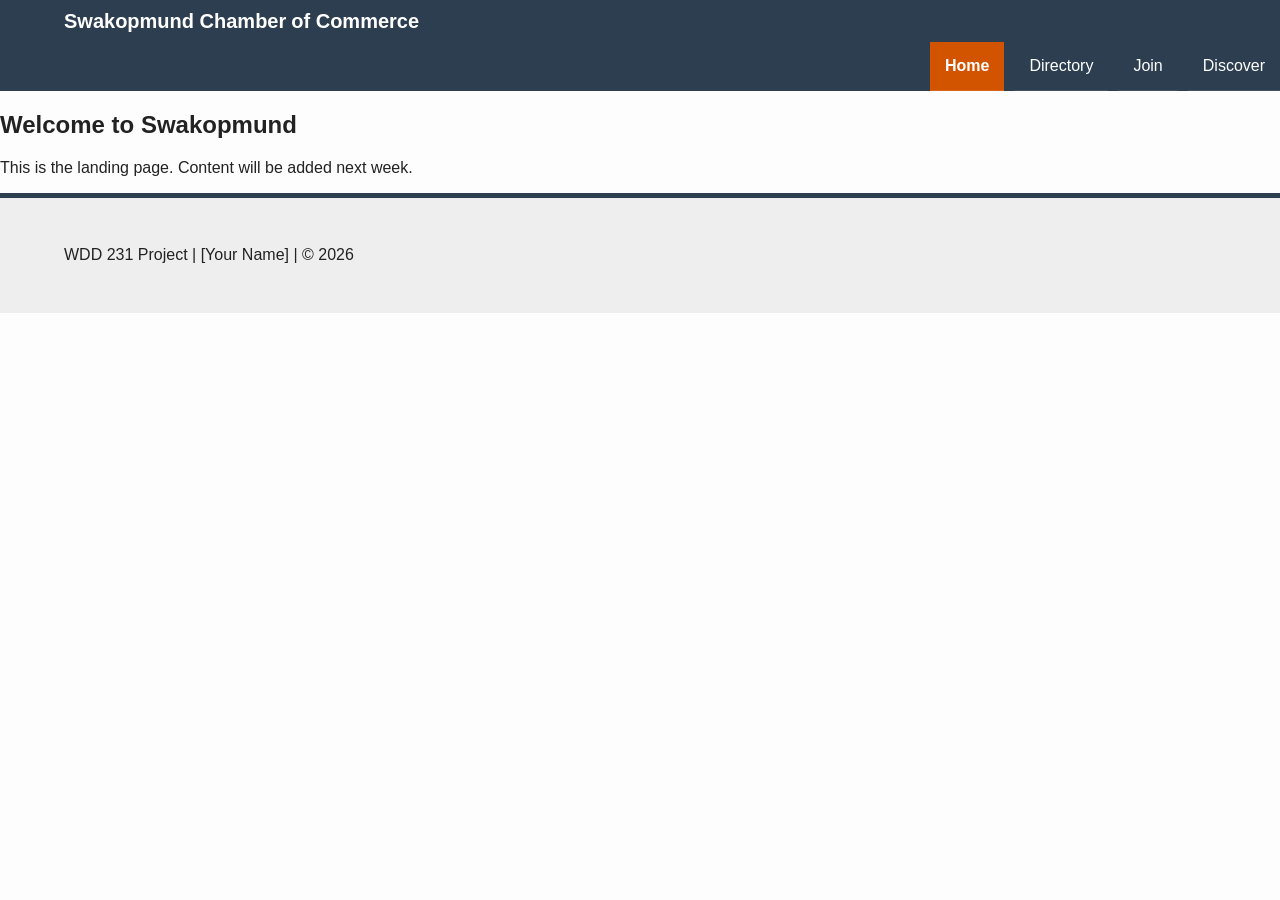
==== chamber/index.html @ aba09dcb "finishind directory" ====
<!DOCTYPE html>
<html lang="en-US">
<head>
    <meta charset="UTF-8">
    <meta name="viewport" content="width=device-width, initial-scale=1.0">
    <title>Home | Swakopmund Chamber of Commerce</title>
    <link rel="stylesheet" href="../styles/normalize.css">
    <link rel="stylesheet" href="styles/small.css">
    <link rel="stylesheet" href="styles/larger.css" media="(min-width: 700px)">
</head>
<body>
    <header>
        <div class="header-content">
            <h1>Swakopmund Chamber <br><span>of Commerce</span></h1>
            <button id="hamburger-menu" aria-label="Toggle menu">☰</button>
        </div>
        <nav>
            <ul id="primary-nav">
                <li><a href="index.html" class="active">Home</a></li>
                <li><a href="directory.html">Directory</a></li>
                <li><a href="join.html">Join</a></li>
                <li><a href="discover.html">Discover</a></li>
            </ul>
        </nav>
    </header>
    <main>
        <h2>Welcome to Swakopmund</h2>
        <p>This is the landing page. Content will be added next week.</p>
    </main>
    <footer>
        <p>WDD 231 Project | [Your Name] | &copy; <span id="copyright-year"></span></p>
    </footer>
    <script src="scripts/directory.js"></script>
</body>
</html>
---- chamber/styles/small.css ----
:root {
    --primary-color: #2c3e50;
    --accent-color: #d35400;
    --bg-color: #fdfdfd;
    --text-color: #222;
}

body { 
    font-family: 'Segoe UI', Roboto, sans-serif; 
    margin: 0; 
    background: var(--bg-color); 
    color: var(--text-color); 
}

/* --- Header: Mobile Layout --- */
.header-content {
    display: flex;              /* CHANGE from grid → flex */
    justify-content: space-between;
    align-items: center;
    background-color: var(--primary-color);
    color: white;
    padding: 10px 15px;
}

.logo-title-group {
    display: flex;
    align-items: flex-start; /* KEY FIX */
    gap: 10px;
    flex: 0 1 auto; /* allows it to shrink */
}

.logo {
    width: 50px;
    height: auto;
    margin-top: 2px; /* tiny tweak for visual alignment */
}

header h1 { 
    font-size: 1rem; 
    margin: 0; 
    line-height: 1.1;
}

header h1 span { 
    font-weight: bold; 
    display: block; /* Forces "of Commerce" to next line as per wireframe */
}

/* Container for Dark Mode and Hamburger */
.mobile-controls {
    display: flex;
    align-items: center;
    gap: 4px;
    flex: 0 0 auto; /* prevents stretching */
}

.mobile-controls button {
    margin: 0;
    padding: 0;
}

/* Hide the desktop dark mode button on small screens */
.nav-dark-mode {
    display: none;
}

/* Touch Targets: 44px x 44px (Course Requirement) */
#hamburger-menu, .dark-mode-btn {
    width: 44px;
    height: 44px;
    background: none;
    border: none;
    color: white;
    font-size: 1.5rem;
    cursor: pointer;
    display: flex;
    align-items: center;
    justify-content: center;
}

#primary-nav {
    display: none; /* Hidden by default on mobile */
    list-style: none;
    padding: 0;
    margin: 0;
    background: #34495e;
}

/* Class added by JavaScript to show the menu */
#primary-nav.open {
    display: block;
}

#primary-nav li a {
    display: block;
    padding: 15px;
    color: white;
    text-decoration: none;
    text-align: center;
    border-bottom: 1px solid rgba(255,255,255,0.1);
}

#primary-nav li a.active {
    background: var(--accent-color);
    font-weight: bold;
}

/* --- Directory Grid/List Views --- */
#directory-listing.grid { display: grid; grid-template-columns: 1fr; gap: 1.5rem; padding: 1.5rem; }
#directory-listing.grid section { background: white; border: 1px solid #ddd; padding: 1rem; text-align: center; box-shadow: 0 2px 5px rgba(0,0,0,0.1); }
#directory-listing.grid img { width: 150px; height: auto; margin-bottom: 10px; }

#directory-listing.list { display: flex; flex-direction: column; padding: 1rem; }
#directory-listing.list section { display: block; padding: 10px; border-bottom: 1px solid #ccc; }
#directory-listing.list img { display: none; } 

/* --- Footer: Wireframe Alignment (Left Text, Centered Icons) --- */
footer { 
    background: #eee; 
    padding: 2rem 1.5rem; 
    border-top: 5px solid var(--primary-color); 
    display: flex;
    flex-direction: column;
    gap: 1.5rem;
}

.footer-contact {
    text-align: left; 
    line-height: 1.6;
}

.footer-social {
    text-align: center; 
    display: flex;
    justify-content: center;
    gap: 15px;
}

.footer-social img { width: 44px; height: 44px; }

.footer-meta {
    text-align: left; 
    font-size: 0.85rem;
    line-height: 1.5;
    border-top: 1px solid #ccc;
    padding-top: 1rem;
}
---- chamber/styles/larger.css ----
@media (min-width: 700px) {

    header {
        background-color: var(--primary-color);
    }

    .header-content {
        display: grid;
        grid-template-columns: auto 1fr auto; 
        align-items: center;
        padding: 10px 5%;
        gap: 20px;
        max-width: 1200px;
        margin: 0 auto;
    }

    .logo-title-group {
        grid-column: 1;
    }

    nav {
        display: flex;
        justify-content: flex-end; 
        align-items: center;
        grid-column: 2;
    }

    .header-controls {
        grid-column: 3;
        display: flex;
        align-items: center;
        margin-left: 15px;
    }

    #hamburger-menu { 
        display: none !important; 
    }

    header h1 {
        white-space: nowrap;
        font-size: 1.25rem;
        display: flex;
        align-items: center;
        gap: 5px;
    }

    header h1 span {
        display: inline;
        font-size: inherit;
        font-weight: inherit;
    }

    nav ul {
        display: flex !important; 
        background: none !important;
        list-style: none;
        margin: 0;
        padding: 0;
        gap: 10px;
        align-items: center;
    }

    nav a {
        padding: 10px 15px;
        color: white;
        text-decoration: none;
    }

    nav a:hover {
        text-decoration: underline;
    }
}

    /* --- Directory Grid (No changes) --- */
    #directory-listing.grid {
        grid-template-columns: repeat(auto-fit, minmax(300px, 1fr));
    }

    /* --- Footer (No changes) --- */
    footer {
        display: grid;
        grid-template-columns: 1fr 1fr 1fr;
        align-items: center;
        text-align: left;
        padding: 2rem 5%;
        gap: 20px;
    }

    .footer-contact {
        grid-column: 1;
    }

    .footer-social {
        grid-column: 2;
        text-align: center;
    }

    .footer-meta {
        grid-column: 3;
        text-align: right;
        border-top: none;
        padding-top: 0;
    }
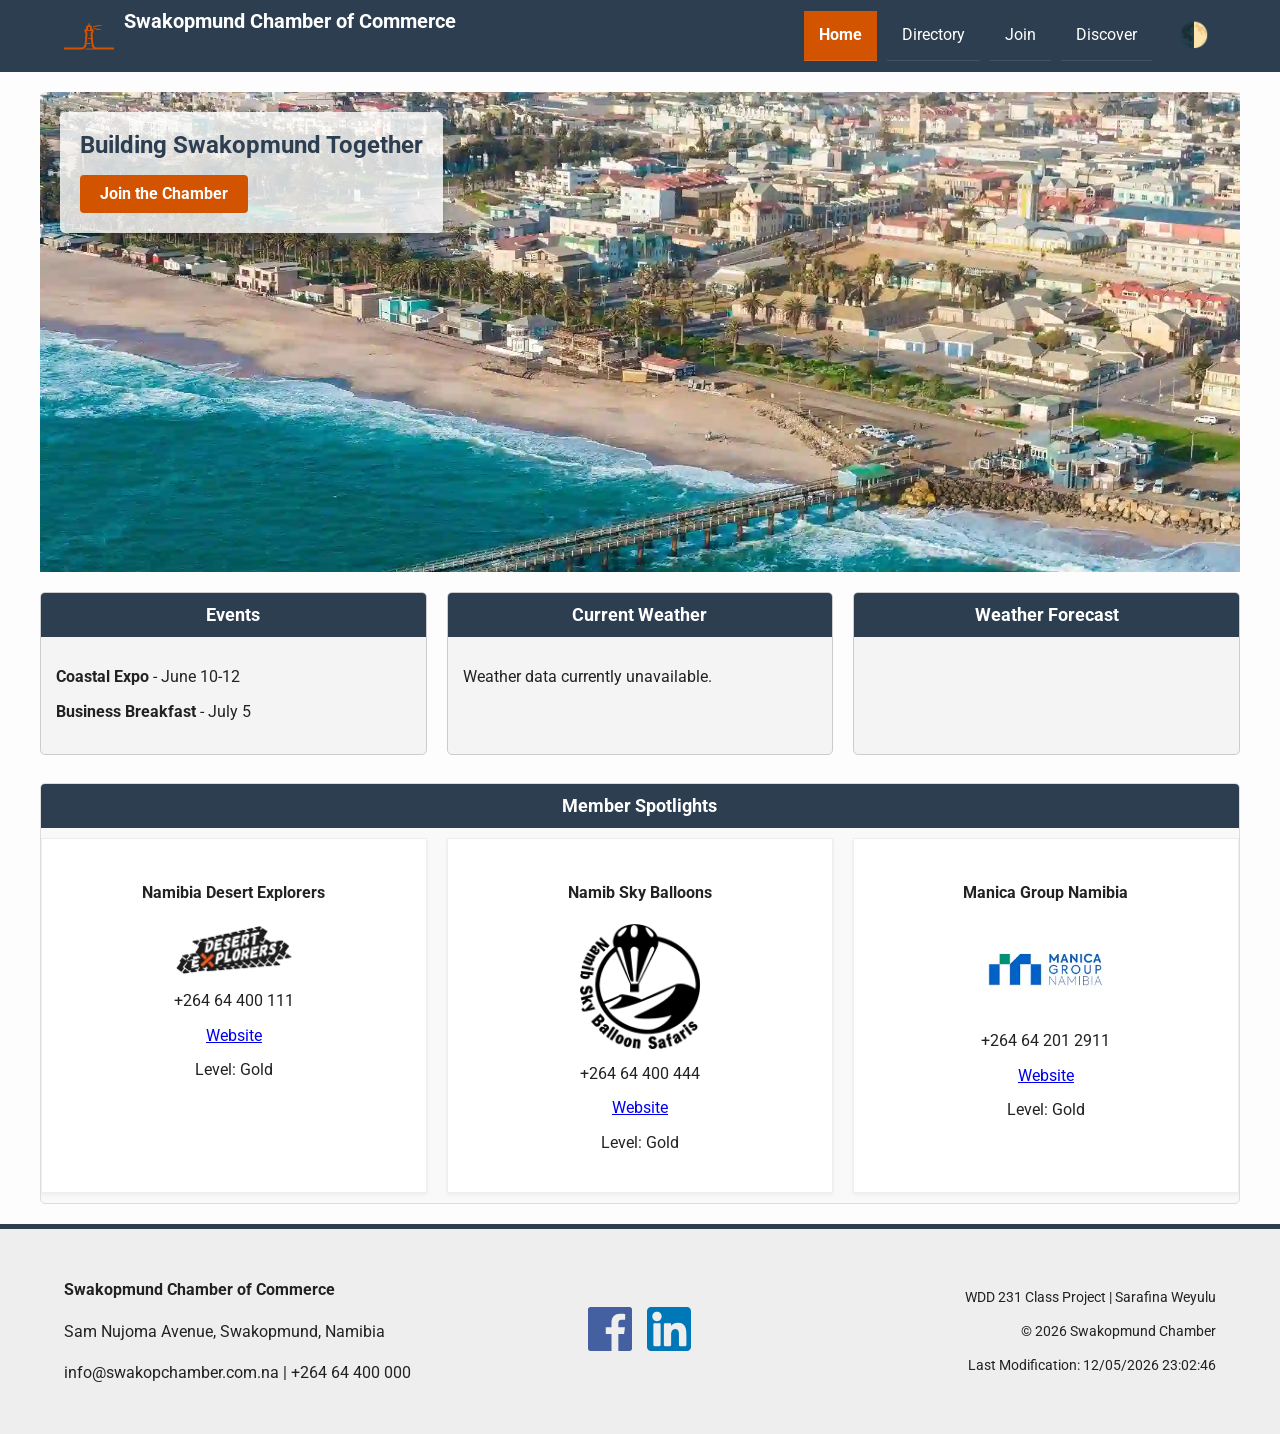
==== commit c6ad824f: "week 3 and week 4" ====
--- a/chamber/index.html
+++ b/chamber/index.html
@@ -4,32 +4,123 @@
     <meta charset="UTF-8">
     <meta name="viewport" content="width=device-width, initial-scale=1.0">
     <title>Home | Swakopmund Chamber of Commerce</title>
+    <meta name="description" content="Welcome to the Swakopmund Chamber of Commerce. Empowering businesses in the Erongo region.">
+    <meta name="author" content="Sarafina Weyulu">
+    <link rel="icon" href="images/favicon.png">
+
+    <!-- Facebook Open Graph Meta Tags -->
+    <meta property="og:title" content="Swakopmund Chamber of Commerce Home">
+    <meta property="og:type" content="website">
+    <meta property="og:description" content="Official home page for Swakopmund's business community. Connect, grow, and thrive with us.">
+    <meta property="og:image" content="https://Sara-ndeshi.github.io/wdd231/chamber/images/chamber-logo.webp">
+    <meta property="og:url" content="https://github.io">
+    <meta property="og:site_name" content="Swakopmund Chamber of Commerce">
+    
+    <!-- Google Fonts -->
+    <link rel="preconnect" href="https://fonts.googleapis.com">
+    <link rel="preconnect" href="https://fonts.gstatic.com" crossorigin>
+    <link href="https://fonts.googleapis.com/css2?family=Roboto:wght@300;400;500;700&display=swap" rel="stylesheet">
+    
+    <!-- Stylesheets -->
     <link rel="stylesheet" href="../styles/normalize.css">
     <link rel="stylesheet" href="styles/small.css">
     <link rel="stylesheet" href="styles/larger.css" media="(min-width: 700px)">
+
+    <!-- JavaScript (Type Module for Week 3) -->
+    <script src="scripts/home.mjs" type="module"></script>
 </head>
 <body>
     <header>
         <div class="header-content">
-            <h1>Swakopmund Chamber <br><span>of Commerce</span></h1>
-            <button id="hamburger-menu" aria-label="Toggle menu">☰</button>
+            <div class="logo-title-group">
+                <img src="images/chamber-logo.webp" alt="Swakopmund Chamber Logo" class="logo" width="50" height="50">
+                <h1>Swakopmund Chamber <span>of Commerce</span></h1>
+            </div>
+
+            <nav aria-label="Main Navigation">
+                <button id="hamburger-menu" aria-label="Open Menu">☰</button>
+                <ul id="primary-nav">
+                    <li><a href="index.html" class="active">Home</a></li>
+                    <li><a href="directory.html">Directory</a></li>
+                    <li><a href="join.html">Join</a></li>
+                    <li><a href="discover.html">Discover</a></li>
+                    <li class="nav-dark-mode"><button class="dark-mode-btn">🌓</button></li>
+                </ul>
+            </nav>
+
+            <div class="mobile-controls">
+                <button class="dark-mode-btn">🌓</button>
+            </div>
         </div>
-        <nav>
-            <ul id="primary-nav">
-                <li><a href="index.html" class="active">Home</a></li>
-                <li><a href="directory.html">Directory</a></li>
-                <li><a href="join.html">Join</a></li>
-                <li><a href="discover.html">Discover</a></li>
-            </ul>
-        </nav>
     </header>
-    <main>
-        <h2>Welcome to Swakopmund</h2>
-        <p>This is the landing page. Content will be added next week.</p>
+
+    <main id="home-content">
+        <!-- Hero Section with Call to Action -->
+        <section class="hero">
+            <picture>
+                <source srcset="images/hero-large.webp" media="(min-width: 700px)">
+                <img src="images/hero-small.webp" alt="Swakopmund Beach Front" width="1000" height="400">
+            </picture>
+            <div class="hero-label">
+                <h2>Building Swakopmund Together</h2>
+                <a href="join.html" class="cta-btn">Join the Chamber</a>
+            </div>
+        </section>
+
+        <div class="home-grid">
+            <!-- Events Section -->
+            <section class="card">
+                <h3>Events</h3>
+                <div class="card-content">
+                    <p><strong>Coastal Expo</strong> - June 10-12</p>
+                    <p><strong>Business Breakfast</strong> - July 5</p>
+                </div>
+            </section>
+            
+            <!-- Weather Section (Filled by JS) -->
+            <section class="card weather">
+                <h3>Current Weather</h3>
+                <div id="weather-info" class="card-content">
+                    <!-- Current weather data here -->
+                </div> 
+            </section>
+
+            <section class="card weather">
+                <h4>Weather Forecast</h4>
+                <div id="forecast" class="card-content">
+                    <!-- Forecast data here -->
+                </div>
+            </section>
+                
+            <!-- Spotlight Section (Filled by JS) -->
+            <section id="spotlights">
+                <h3>Member Spotlights</h3>
+                <div id="business-spotlights">
+                    <!-- 2-3 Dynamic Gold/Silver members here -->
+                </div>
+            </section>
+        </div>
     </main>
+
     <footer>
-        <p>WDD 231 Project | [Your Name] | &copy; <span id="copyright-year"></span></p>
+        <div class="footer-contact">
+            <p><strong>Swakopmund Chamber of Commerce</strong></p>
+            <p>Sam Nujoma Avenue, Swakopmund, Namibia</p>
+            <p>info@swakopchamber.com.na | +264 64 400 000</p>
+        </div>
+        <div class="footer-social">
+            <a href="https://www.facebook.com/swkmun" target="_blank" aria-label="Visit our Facebook page">
+                <img src="images/fb-icon.svg" alt="Facebook" width="44" height="44">
+            </a>
+            <a href="https://www.linkedin.com/company/municipality-of-swakopmund/" target="_blank" aria-label="Visit our LinkedIn page">
+                <img src="images/li-icon.svg" alt="LinkedIn" width="44" height="44">
+            </a>
+        </div>
+        <div class="footer-meta">
+            <p>WDD 231 Class Project | Sarafina Weyulu</p>
+            <p>&copy; <span id="copyright-year"></span> Swakopmund Chamber</p>
+            <p>Last Modification: <span id="last-modified"></span></p>
+        </div>
     </footer>
-    <script src="scripts/directory.js"></script>
 </body>
 </html>
--- a/chamber/styles/small.css
+++ b/chamber/styles/small.css
@@ -14,7 +14,7 @@
 
 /* --- Header: Mobile Layout --- */
 .header-content {
-    display: flex;              /* CHANGE from grid → flex */
+    display: flex;
     justify-content: space-between;
     align-items: center;
     background-color: var(--primary-color);
@@ -24,15 +24,15 @@
 
 .logo-title-group {
     display: flex;
-    align-items: flex-start; /* KEY FIX */
+    align-items: flex-start;
     gap: 10px;
-    flex: 0 1 auto; /* allows it to shrink */
+    flex: 0 1 auto;
 }
 
 .logo {
     width: 50px;
     height: auto;
-    margin-top: 2px; /* tiny tweak for visual alignment */
+    margin-top: 2px;
 }
 
 header h1 { 
@@ -43,15 +43,15 @@
 
 header h1 span { 
     font-weight: bold; 
-    display: block; /* Forces "of Commerce" to next line as per wireframe */
-}
-
-/* Container for Dark Mode and Hamburger */
+    display: block;
+}
+
+/* Mobile controls */
 .mobile-controls {
     display: flex;
     align-items: center;
     gap: 4px;
-    flex: 0 0 auto; /* prevents stretching */
+    flex: 0 0 auto;
 }
 
 .mobile-controls button {
@@ -59,13 +59,14 @@
     padding: 0;
 }
 
-/* Hide the desktop dark mode button on small screens */
+/* Hide desktop dark mode button on small screens */
 .nav-dark-mode {
     display: none;
 }
 
-/* Touch Targets: 44px x 44px (Course Requirement) */
-#hamburger-menu, .dark-mode-btn {
+/* Buttons */
+#hamburger-menu,
+.dark-mode-btn {
     width: 44px;
     height: 44px;
     background: none;
@@ -78,15 +79,15 @@
     justify-content: center;
 }
 
+/* Navigation */
 #primary-nav {
-    display: none; /* Hidden by default on mobile */
+    display: none;
     list-style: none;
     padding: 0;
     margin: 0;
     background: #34495e;
 }
 
-/* Class added by JavaScript to show the menu */
 #primary-nav.open {
     display: block;
 }
@@ -105,16 +106,45 @@
     font-weight: bold;
 }
 
-/* --- Directory Grid/List Views --- */
-#directory-listing.grid { display: grid; grid-template-columns: 1fr; gap: 1.5rem; padding: 1.5rem; }
-#directory-listing.grid section { background: white; border: 1px solid #ddd; padding: 1rem; text-align: center; box-shadow: 0 2px 5px rgba(0,0,0,0.1); }
-#directory-listing.grid img { width: 150px; height: auto; margin-bottom: 10px; }
-
-#directory-listing.list { display: flex; flex-direction: column; padding: 1rem; }
-#directory-listing.list section { display: block; padding: 10px; border-bottom: 1px solid #ccc; }
-#directory-listing.list img { display: none; } 
-
-/* --- Footer: Wireframe Alignment (Left Text, Centered Icons) --- */
+/* Directory */
+#directory-listing.grid { 
+    display: grid; 
+    grid-template-columns: 1fr; 
+    gap: 1.5rem; 
+    padding: 1.5rem; 
+}
+
+#directory-listing.grid section { 
+    background: white; 
+    border: 1px solid #ddd; 
+    padding: 1rem; 
+    text-align: center; 
+    box-shadow: 0 2px 5px rgba(0,0,0,0.1); 
+}
+
+#directory-listing.grid img { 
+    width: 150px; 
+    height: auto; 
+    margin-bottom: 10px; 
+}
+
+#directory-listing.list { 
+    display: flex; 
+    flex-direction: column; 
+    padding: 1rem; 
+}
+
+#directory-listing.list section { 
+    display: block; 
+    padding: 10px; 
+    border-bottom: 1px solid #ccc; 
+}
+
+#directory-listing.list img { 
+    display: none; 
+}
+
+/* Footer */
 footer { 
     background: #eee; 
     padding: 2rem 1.5rem; 
@@ -136,7 +166,10 @@
     gap: 15px;
 }
 
-.footer-social img { width: 44px; height: 44px; }
+.footer-social img { 
+    width: 44px; 
+    height: 44px; 
+}
 
 .footer-meta {
     text-align: left; 
@@ -144,4 +177,191 @@
     line-height: 1.5;
     border-top: 1px solid #ccc;
     padding-top: 1rem;
+}
+
+/* Hero & CTA */
+.hero { position: relative; width: 100%; }
+.hero img { width: 100%; height: auto; object-fit: cover; }
+.hero-cta {
+    position: absolute; top: 15%; right: 5%;
+    background: var(--accent-color); color: white;
+    padding: 12px 20px; text-decoration: none;
+    border-radius: 5px; font-weight: bold;
+    box-shadow: 0 4px 10px rgba(0,0,0,0.3);
+}
+
+/* --- Cards & General Grid Container --- */
+.home-grid { 
+    padding: 1rem; 
+    display: grid; 
+    grid-template-columns: 1fr; /* Default to 1 column for mobile */
+    gap: 1rem; 
+}
+
+.card, #spotlights { 
+    background: #f9f9f9; 
+    border: 1px solid #ddd; 
+    border-radius: 5px; 
+    overflow: hidden; 
+    display: flex;
+    flex-direction: column;
+}
+
+/* This targets h3 and h4 to ensure "Current Weather" and "Forecast" headers match */
+.card h3, 
+.card h4, 
+#spotlights h3 { 
+    background-color: var(--primary-color); 
+    color: white; 
+    margin: 0; 
+    padding: 12px; 
+    text-align: center;
+    font-size: 1.1rem;
+}
+
+.card-content { 
+    padding: 15px; 
+    flex-grow: 1; /* Ensures the content fills the card */
+}
+
+/* --- Spotlight Individual Cards --- */
+.spotlight-card { 
+    background: white; 
+    border: 1px solid #eee; 
+    padding: 1.5rem; 
+    text-align: center;
+    box-shadow: 0 2px 4px rgba(0,0,0,0.05);
+}
+
+.spotlight-card img { 
+    max-width: 120px; 
+    height: auto; 
+    margin: 0 auto 10px auto; 
+    display: block;
+}
+
+.hero {
+    position: relative;
+    width: 100%;
+    max-width: 1200px; /* Limits how wide it gets on big screens */
+    margin: 20px auto; /* 20px space on top/bottom, 'auto' centers it */
+    overflow: hidden;
+}
+
+.hero img {
+    width: 100%;
+    height: auto;
+    display: block; /* Removes a tiny gap below images */
+}
+
+.hero-label {
+    position: absolute;
+    top: 20px;
+    left: 20px;
+    background: rgba(255, 255, 255, 0.8); /* Semi-transparent white */
+    padding: 20px; /* Space INSIDE the box around your text */
+    border-radius: 5px;
+    box-shadow: 0 4px 8px rgba(0,0,0,0.2);
+}
+
+.hero-label h2 {
+    margin: 0 0 15px 0; /* Space only below the heading */
+    color: var(--primary-color);
+    font-size: 1.5rem;
+}
+
+/* The CTA Button inside the label */
+.cta-btn {
+    display: inline-block;
+    background-color: var(--accent-color);
+    color: white;
+    padding: 10px 20px; /* Space inside the button */
+    text-decoration: none;
+    font-weight: bold;
+    border-radius: 4px;
+    transition: background 0.3s;
+}
+
+.cta-btn:hover {
+    background-color: #e67e22; 
+}
+
+/* Layout for Mobile */
+#discover-layout {
+    display: grid;
+    grid-template-columns: 1fr;
+    gap: 20px;
+    padding: 10px;
+    background-color: var(--bg-color); 
+}
+
+.message-banner {
+    background-color: var(--primary-color);
+    color: white;
+    padding: 15px;
+    text-align: center;
+    border-radius: 5px;
+}
+
+/* --- Horizontal Card Styling --- */
+.discover-card {
+    background: white; /* Clean white background for card content */
+    border: 1px solid #ddd;
+    border-radius: 8px;
+    display: grid;
+    /* Column 1: Image (120px) | Column 2: Content (rest of space) */
+    grid-template-columns: 120px 1fr;
+    overflow: hidden; 
+    text-align: left; 
+    box-shadow: 0 2px 5px rgba(0,0,0,0.1);
+}
+
+.discover-card img {
+    width: 120px;
+    height: 120px; 
+    object-fit: cover; 
+    display: block;
+}
+
+/* Content Grouping */
+.card-details {
+    padding: 10px 15px;
+    display: flex;
+    flex-direction: column;
+    justify-content: center;
+}
+
+.discover-card h2 {
+    margin: 0 0 5px 0;
+    font-size: 1.1rem;
+    color: var(--primary-color); 
+}
+
+.discover-card p {
+    margin: 0 0 8px 0;
+    font-size: 0.85rem;
+    line-height: 1.3;
+    color: var(--text-color); 
+}
+
+.discover-card address {
+    font-size: 0.75rem;
+    font-style: italic;
+    color: var(--text-color); 
+    opacity: 0.8; /* Slightly faded text-color for address */
+}
+
+.discover-card button {
+    grid-column: 1 / span 2; 
+    background-color: var(--primary-color);
+    color: white;
+    padding: 12px;
+    border: none;
+    cursor: pointer;
+    font-weight: bold;
+    transition: background 0.3s ease;
+}
+
+.discover-card button:hover {
+    background-color: var(--accent-color); /* Orange pops on hover */
 }
--- a/chamber/styles/larger.css
+++ b/chamber/styles/larger.css
@@ -6,7 +6,7 @@
 
     .header-content {
         display: grid;
-        grid-template-columns: auto 1fr auto; 
+        grid-template-columns: auto 1fr auto;
         align-items: center;
         padding: 10px 5%;
         gap: 20px;
@@ -20,7 +20,7 @@
 
     nav {
         display: flex;
-        justify-content: flex-end; 
+        justify-content: flex-end;
         align-items: center;
         grid-column: 2;
     }
@@ -51,7 +51,7 @@
     }
 
     nav ul {
-        display: flex !important; 
+        display: flex !important;
         background: none !important;
         list-style: none;
         margin: 0;
@@ -69,14 +69,13 @@
     nav a:hover {
         text-decoration: underline;
     }
-}
 
-    /* --- Directory Grid (No changes) --- */
+    /* Directory Grid */
     #directory-listing.grid {
         grid-template-columns: repeat(auto-fit, minmax(300px, 1fr));
     }
 
-    /* --- Footer (No changes) --- */
+    /* Footer */
     footer {
         display: grid;
         grid-template-columns: 1fr 1fr 1fr;
@@ -101,4 +100,90 @@
         border-top: none;
         padding-top: 0;
     }
+}
+@media (min-width: 700px) {
+    /* Main Grid: 3 Columns for the top 3 cards */
+    .home-grid {
+        display: grid;
+        grid-template-columns: 1fr 1fr 1fr; /* 3 equal columns */
+        gap: 20px;
+        max-width: 1200px;
+        margin: 20px auto;
+        padding: 0 20px;
+    }
 
+    /* Force the Spotlight container to span across all 3 columns */
+    #spotlights {
+        grid-column: 1 / span 3; /* Spans from column 1 through 3 */
+        margin-top: 10px;
+    }
+
+    /* The internal grid for the 3 spotlight boxes */
+    #business-spotlights {
+        display: grid;
+        grid-template-columns: 1fr 1fr 1fr; /* 3 internal boxes */
+        gap: 20px;
+        padding: 10px 0;
+    }
+
+   
+    .card {
+        background-color: #f4f4f4;
+        border: 1px solid #ccc;
+        height: 100%; /* Keeps all boxes on the top row the same height */
+    }
+}
+
+@media (min-width: 1025px) {
+    #discover-layout {
+        display: grid;
+        /* Defined columns: Sidebar is 300px, Grid takes the rest */
+        grid-template-columns: 300px 1fr;
+        grid-template-areas: 
+            "visit visit"
+            "sidebar main-grid";
+        gap: 30px;
+        align-items: start; /* Keeps sidebar from "falling" or stretching to footer */
+        max-width: 1200px;
+        margin: 0 auto;
+    }
+
+    #visitor-message { 
+        grid-area: visit; 
+    }
+
+   #sidebar {
+    grid-area: sidebar;
+    display: flex;
+    flex-direction: column;
+    gap: 25px; /* This creates the space between the boxes */
+    align-self: start; 
+    }
+    #sidebar .card {
+    height: auto; 
+    margin: 0;   
+    }
+
+    /* This section is both a Grid Item AND a Grid Container */
+    #discover-grid { 
+        grid-area: main-grid;
+        display: grid;
+        grid-template-columns: 1fr 1fr; /* Two cards per row */
+        gap: 20px;
+    }
+
+    /* Hover Effect (Required: Desktop only) */
+    .discover-card img {
+        transition: 0.3s ease;
+        width: 100%;
+        height: 180px; 
+        object-fit: cover; 
+        border-bottom: 3px solid var(--secondary-color); /* Adds a nice accent line */
+        transition: 0.4s ease;
+        }
+
+    .discover-card img:hover {
+        filter: brightness(80%);
+        transform: scale(1.02);
+    }
+}
